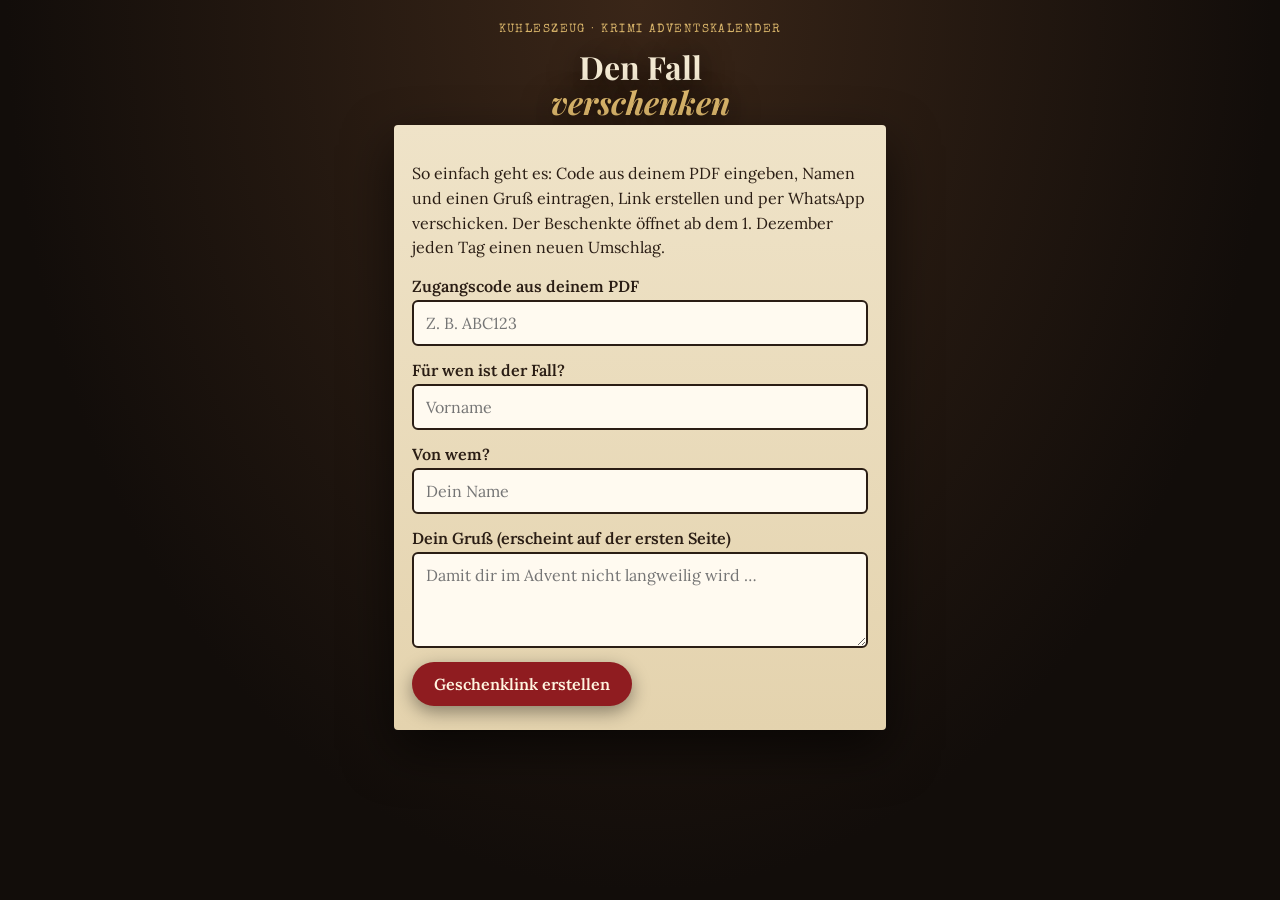
==== verschenken.html @ 339b6118 "Add files via upload" ====
<!doctype html>
<html lang="de">
<head>
<meta charset="utf-8">
<meta name="viewport" content="width=device-width,initial-scale=1,viewport-fit=cover">
<title>Fall verschenken</title>
<meta name="robots" content="noindex">
<link href="https://fonts.googleapis.com/css2?family=Playfair+Display:ital,wght@0,600;0,800;1,600&family=Special+Elite&family=Lora:wght@400;600&display=swap" rel="stylesheet">
<link rel="stylesheet" href="style.css">
<style>
body{overflow:auto}
.wrap{max-width:520px;margin:0 auto;padding:24px 14px 50px}
label{display:block;font-weight:600;margin:14px 0 4px}
.f{width:100%;font:16px Lora,serif;padding:11px 12px;border:2px solid var(--ink);border-radius:6px;background:#fffaf0;color:var(--ink)}
textarea.f{min-height:96px;resize:vertical}
#out{display:none;margin-top:18px}
.linkbox{word-break:break-all;font-family:'Special Elite';font-size:13px;background:#fffaf0;border:1px dashed var(--ink);padding:10px;border-radius:6px}
.row{display:flex;gap:8px;flex-wrap:wrap;margin-top:10px}
.wa{background:#1f8f4e}
</style>
</head>
<body style="background:radial-gradient(ellipse at 50% 0%,#3a2618,#120d0a 70%)">
<div class="wrap">
  <div class="kick" style="text-align:center">KuhlesZeug · Krimi Adventskalender</div>
  <h1 style="text-align:center;font-size:32px">Den Fall<br><em>verschenken</em></h1>
  <div class="paper">
    <p class="story">So einfach geht es: Code aus deinem PDF eingeben, Namen und einen Gruß eintragen, Link erstellen und per WhatsApp verschicken. Der Beschenkte öffnet ab dem 1. Dezember jeden Tag einen neuen Umschlag.</p>
    <label for="code">Zugangscode aus deinem PDF</label>
    <input class="f" id="code" autocomplete="off" autocapitalize="characters" placeholder="z. B. ABC123" style="text-transform:uppercase">
    <label for="an">Für wen ist der Fall?</label>
    <input class="f" id="an" maxlength="40" placeholder="Vorname">
    <label for="von">Von wem?</label>
    <input class="f" id="von" maxlength="40" placeholder="Dein Name">
    <label for="m">Dein Gruß (erscheint auf der ersten Seite)</label>
    <textarea class="f" id="m" maxlength="280" placeholder="Damit dir im Advent nicht langweilig wird …"></textarea>
    <div class="row"><button class="btn" id="make">Geschenklink erstellen</button></div>
    <div id="out">
      <p class="question">Dein persönlicher Geschenklink:</p>
      <div class="linkbox" id="link"></div>
      <div class="row">
        <a class="btn wa" id="wa" target="_blank" rel="noopener">Per WhatsApp schicken</a>
        <button class="btn ghost" id="copy" style="color:var(--ink);border-color:var(--ink)">Link kopieren</button>
        <a class="btn ghost" id="test" target="_blank" style="color:var(--ink);border-color:var(--ink)">Vorschau</a>
      </div>
      <p class="small" style="color:var(--ink)">Tipp: Schick den Link am besten am 30. November, dann wartet am nächsten Morgen der erste Umschlag.</p>
    </div>
  </div>
</div>
<div id="toast" class="toast"></div>
<script src="gate.js"></script>
<script>
const $=s=>document.querySelector(s);
function toast(t){const e=$('#toast');e.textContent=t;e.classList.add('on');setTimeout(()=>e.classList.remove('on'),2600)}
$('#make').onclick=async()=>{const c=kzNormCode($('#code').value);if(!c||await kzSha(c)!==KZ_H){toast('Der Code stimmt nicht. Er steht in deinem PDF.');return}
 const an=$('#an').value.trim(),von=$('#von').value.trim(),m=$('#m').value.trim();if(!an){toast('Bitte trag ein, für wen der Fall ist.');return}
 const k=await kzSig(an,von,m);const url=new URL('./',location.href).href+'?g='+kzEnc({an,von,m,k});
 $('#link').textContent=url;$('#out').style.display='block';$('#test').href=url;
 const txt='Ein Fall für dich, '+an+'! 🔎 Im Dezember öffnest du jeden Tag einen neuen Umschlag und jagst den Dieb des Weihnachtsdiamanten. Am besten mit Ton: '+url;
 $('#wa').href='https://wa.me/?text='+encodeURIComponent(txt);$('#out').scrollIntoView({behavior:'smooth'})};
$('#copy').onclick=async()=>{try{await navigator.clipboard.writeText($('#link').textContent);toast('Link kopiert')}catch(e){toast('Bitte den Link markieren und kopieren')}};
</script>
</body>
</html>
---- style.css ----
:root{--ink:#2a1d14;--paper:#efe3c8;--paper2:#e4d3ae;--red:#8f1c20;--gold:#d8b46a;--dark:#120d0a;--green:#1f3b2c}
*{box-sizing:border-box;-webkit-tap-highlight-color:transparent}
html,body{margin:0;height:100%;background:var(--dark);color:#f3e9d2;font-family:Lora,Georgia,serif;overflow:hidden}
button{font:inherit;cursor:pointer}
#snow{position:fixed;inset:0;pointer-events:none;z-index:50}
.screen{position:fixed;inset:0;display:none;overflow-y:auto;-webkit-overflow-scrolling:touch}
.screen.on{display:block;animation:fadein .6s ease}
@keyframes fadein{from{opacity:0}to{opacity:1}}
.kick{font-family:'Special Elite',monospace;letter-spacing:.12em;text-transform:uppercase;font-size:12px;color:var(--gold)}
.btn{background:var(--red);color:#fff4e0;border:0;border-radius:999px;padding:12px 22px;font-weight:600;box-shadow:0 6px 18px rgba(0,0,0,.4);transition:transform .15s}
.btn:active{transform:scale(.96)}
.btn.big{font-size:20px;padding:16px 34px;margin-top:22px}
.btn.ghost{background:transparent;border:1px solid rgba(216,180,106,.6);color:var(--gold);box-shadow:none}
.btn.sm{padding:7px 14px;font-size:14px}
.small{font-size:13px;opacity:.7;margin-top:14px}
/* Start */
.start-bg{position:absolute;inset:0;background:url(a/poster.jpg) center/cover;filter:brightness(.45)}
.start-bg::after{content:"";position:absolute;inset:0;background:radial-gradient(ellipse at 50% 40%,transparent 20%,rgba(10,7,5,.9) 80%)}
.start-in{position:relative;min-height:100%;display:flex;flex-direction:column;align-items:center;justify-content:center;text-align:center;padding:40px 22px}
h1{font-family:'Playfair Display',serif;font-size:40px;line-height:1.08;margin:14px 0 6px;text-shadow:0 4px 30px #000}
h1 em{color:var(--gold);font-style:italic}
.giftline{font-family:'Special Elite',monospace;font-size:16px;color:#f1dfb8;min-height:20px;max-width:340px}
/* Intro */
#s-intro{background:#000}
#intro{position:absolute;inset:0;width:100%;height:100%;object-fit:cover}
.intro-text{position:absolute;left:0;right:0;bottom:16%;text-align:center;font-family:'Playfair Display',serif;font-size:28px;text-shadow:0 2px 20px #000;padding:0 20px;transition:opacity .5s}
.skip{position:absolute;right:16px;top:calc(16px + env(safe-area-inset-top))}
/* Desk */
#s-desk{background:radial-gradient(ellipse at 50% -10%,rgba(120,170,110,.25),transparent 55%),repeating-linear-gradient(90deg,#3a2416 0 3px,#3f2818 3px 9px,#36210f 9px 14px),#38220f}
.deskhead{display:flex;justify-content:space-between;align-items:center;padding:calc(14px + env(safe-area-inset-top)) 16px 8px}
.deskhead .title{font-family:'Playfair Display',serif;font-size:24px}
.headbtns{display:flex;gap:8px}
.icon{width:44px;height:44px;border-radius:50%;border:1px solid rgba(216,180,106,.5);background:rgba(0,0,0,.25);font-size:20px}
.report{display:flex;flex-wrap:wrap;gap:6px 12px;justify-content:center;padding:6px 12px 10px}
.report .word{display:flex;gap:3px}
.report .slot{width:22px;height:28px;border-bottom:2px solid rgba(216,180,106,.6);font-family:'Special Elite',monospace;font-size:20px;text-align:center;color:var(--gold)}
.report .gap{width:10px}
.report.big .slot{width:22px;height:32px;font-size:22px;color:var(--red);border-color:var(--ink)}
.report .slot.new{animation:pop .7s ease}
@keyframes pop{0%{transform:scale(2.4);opacity:0}60%{transform:scale(.9);opacity:1}100%{transform:scale(1)}}
.grid{display:grid;grid-template-columns:repeat(4,1fr);gap:12px;padding:8px 14px 20px;max-width:520px;margin:0 auto}
.env{position:relative;aspect-ratio:4/3;border-radius:6px;background:linear-gradient(160deg,#ead9b4,#d3bd8f);box-shadow:0 6px 14px rgba(0,0,0,.45);border:0;padding:0;overflow:hidden;color:var(--ink);transform:rotate(var(--r,0deg));transition:transform .2s}
.env::before{content:"";position:absolute;left:0;right:0;top:0;height:55%;background:linear-gradient(160deg,#dcc89c,#c9b182);clip-path:polygon(0 0,100% 0,50% 100%)}
.env .num{position:absolute;left:6px;bottom:3px;font-family:'Playfair Display',serif;font-size:20px;font-weight:800}
.env .wax{position:absolute;left:50%;top:50%;width:26px;height:26px;margin:-13px;border-radius:50%;background:radial-gradient(circle at 35% 30%,#c8383d,#7d1317);box-shadow:0 2px 3px rgba(0,0,0,.5);font-size:10px;color:#f6c9b0;display:flex;align-items:center;justify-content:center;font-family:'Special Elite'}
.env.locked{filter:grayscale(.6) brightness(.6)}
.env.locked .wax{background:#555}
.env.open{background:linear-gradient(160deg,#f3e7cc,#e0cfa9)}
.env.open::before{clip-path:polygon(0 0,100% 0,50% 0)}
.env.open .wax{background:none;box-shadow:none;color:var(--red);font-size:26px;font-weight:800;font-family:'Special Elite'}
.env.today{animation:glow 1.8s ease-in-out infinite}
@keyframes glow{50%{box-shadow:0 0 0 3px var(--gold),0 0 26px rgba(216,180,106,.8)}}
.foot{text-align:center;font-size:13px;opacity:.7;padding:0 20px 30px}
/* Envelope screen */
#s-env{background:radial-gradient(ellipse at 50% 30%,#3a2618,#120d0a 70%)}
.env-wrap{min-height:100%;display:flex;flex-direction:column;align-items:center;justify-content:center;gap:28px;padding:30px 16px}
.env-date{font-family:'Special Elite';color:var(--gold);letter-spacing:.1em}
.envelope{position:relative;width:min(84vw,360px);aspect-ratio:4/3;perspective:900px}
.env-back,.env-front{position:absolute;inset:0;border-radius:8px}
.env-back{background:#c9b182}
.env-front{background:linear-gradient(160deg,#ecdcb8,#d6c193);clip-path:polygon(0 0,50% 52%,100% 0,100% 100%,0 100%);box-shadow:0 20px 40px rgba(0,0,0,.6);z-index:3}
.env-flap{position:absolute;left:0;right:0;top:0;height:58%;background:linear-gradient(170deg,#e2cfa6,#c7ae7f);clip-path:polygon(0 0,100% 0,50% 100%);transform-origin:top;transition:transform .8s cubic-bezier(.5,0,.3,1);z-index:4}
.envelope.opened .env-flap{transform:rotateX(180deg);z-index:1}
.env-card{position:absolute;left:7%;right:7%;top:8%;bottom:8%;background:var(--paper);border-radius:4px;z-index:2;transition:transform 1s cubic-bezier(.3,1.3,.5,1) .5s;display:flex;align-items:flex-start;justify-content:center;padding-top:10px}
.envelope.opened .env-card{transform:translateY(-62%)}
.mini-stamp{font-family:'Special Elite';color:var(--red);border:2px solid var(--red);padding:2px 8px;transform:rotate(-6deg);font-size:13px}
.ribbon-v,.ribbon-h{position:absolute;background:linear-gradient(90deg,#7d1317,#c8383d,#7d1317);z-index:5;transition:transform .6s,opacity .6s}
.ribbon-v{left:50%;width:18px;margin-left:-9px;top:-4%;bottom:-4%}
.ribbon-h{top:50%;height:18px;margin-top:-9px;left:-4%;right:-4%;background:linear-gradient(180deg,#7d1317,#c8383d,#7d1317)}
.bow{position:absolute;left:50%;top:50%;transform:translate(-50%,-50%);font-size:64px;z-index:6;transition:transform .6s,opacity .6s;filter:drop-shadow(0 4px 6px rgba(0,0,0,.5))}
.seal{position:absolute;right:10%;bottom:12%;width:44px;height:44px;border-radius:50%;background:radial-gradient(circle at 35% 30%,#c8383d,#7d1317);z-index:6;display:flex;align-items:center;justify-content:center;font-family:'Special Elite';color:#f6c9b0;box-shadow:0 3px 5px rgba(0,0,0,.5);transition:transform .5s,opacity .5s}
.envelope.untied .ribbon-v{transform:translateY(120%) rotate(20deg);opacity:0}
.envelope.untied .ribbon-h{transform:translateX(130%) rotate(-12deg);opacity:0}
.envelope.untied .bow{transform:translate(120%,-180%) rotate(70deg);opacity:0}
.envelope.untied .seal{transform:scale(1.3) rotate(30deg);opacity:0}
.swipe{position:relative;width:min(84vw,360px);height:60px;user-select:none;touch-action:none}
.swipe-track{position:absolute;inset:0;border-radius:999px;background:rgba(255,255,255,.08);border:1px solid rgba(216,180,106,.4);overflow:hidden;display:flex;align-items:center;justify-content:center;font-family:'Special Elite';color:var(--gold);letter-spacing:.06em}
.swipe-fill{position:absolute;left:0;top:0;bottom:0;width:0;background:linear-gradient(90deg,#7d1317,#c8383d)}
.swipe-track span{position:relative;animation:shimmer 2s infinite}
@keyframes shimmer{50%{opacity:.45}}
.swipe-knob{position:absolute;left:4px;top:4px;width:52px;height:52px;border-radius:50%;background:var(--gold);color:var(--dark);display:flex;align-items:center;justify-content:center;font-size:24px;box-shadow:0 4px 10px rgba(0,0,0,.5)}
/* Case */
#s-case,#s-akte,#s-final{background:radial-gradient(ellipse at 50% 0%,#3a2618,#120d0a 70%)}
.case{max-width:560px;margin:0 auto;padding:calc(18px + env(safe-area-inset-top)) 12px 40px;display:flex;flex-direction:column;align-items:center;gap:16px}
.paper{position:relative;width:100%;background:linear-gradient(180deg,var(--paper),var(--paper2));color:var(--ink);border-radius:4px;padding:20px 18px 24px;box-shadow:0 20px 50px rgba(0,0,0,.6);animation:slideup .7s cubic-bezier(.2,1.2,.4,1)}
@keyframes slideup{from{transform:translateY(60px);opacity:0}}
.case-top{display:flex;justify-content:space-between;font-family:'Special Elite';font-size:13px;border-bottom:1px solid rgba(42,29,20,.3);padding-bottom:6px}
.nr{background:var(--ink);color:var(--paper);border-radius:50%;width:34px;height:34px;display:flex;align-items:center;justify-content:center;font-size:16px;margin-top:-4px}
.dept{font-family:'Special Elite';font-size:11px;opacity:.6;margin-top:6px;letter-spacing:.06em;text-transform:uppercase}
.paper h2{font-family:'Playfair Display',serif;font-size:28px;margin:8px 0 6px;color:var(--red)}
.paper h3{font-family:'Playfair Display',serif;margin:18px 0 6px}
.story{font-size:16px;line-height:1.55;min-height:1em}
.story .cur{display:inline-block;width:8px;background:var(--ink);animation:blink .8s infinite}
@keyframes blink{50%{opacity:0}}
.question{font-weight:600;font-size:15px;margin:14px 0 8px}
.widget{margin:12px 0}
.answer{display:flex;gap:8px;flex-wrap:wrap}
.answer input{flex:1;min-width:0;font:600 18px 'Special Elite',monospace;padding:10px 12px;border:2px solid var(--ink);border-radius:6px;background:#fffaf0;color:var(--ink);text-transform:uppercase}
.answer .btn{padding:10px 18px}
.hints{display:flex;gap:8px;margin-top:14px}
.hints .btn{color:var(--ink);border-color:rgba(42,29,20,.4)}
.hinttext{font-style:italic;font-size:15px;min-height:1em;color:#5a3e2a}
.solved{display:none;margin-top:14px;padding:12px;border:2px dashed var(--red);border-radius:6px;font-family:'Special Elite';font-size:16px}
.solved b{font-size:34px;color:var(--red);display:inline-block;margin:0 6px;vertical-align:middle}
.stamp{position:absolute;right:14px;bottom:120px;font-family:'Special Elite';font-size:30px;color:var(--red);border:4px solid var(--red);padding:2px 12px;border-radius:6px;transform:rotate(-14deg) scale(3);opacity:0;pointer-events:none}
.stamp.on{animation:stamp .5s cubic-bezier(.4,1.6,.6,1) forwards}
@keyframes stamp{to{transform:rotate(-14deg) scale(1);opacity:.85}}
.shake{animation:shake .4s}
@keyframes shake{25%{transform:translateX(-8px)}75%{transform:translateX(8px)}}
/* Widgets */
.box{background:#fffaf0;border:1px solid rgba(42,29,20,.25);border-radius:6px;padding:12px}
.news{font-family:'Playfair Display',serif;text-align:center}
.news .mast{font-weight:800;letter-spacing:.05em;border-bottom:3px double var(--ink);padding-bottom:4px;margin-bottom:8px}
.news .ln{display:block;text-align:left;padding:5px 4px;border-radius:4px;font-family:Lora}
.news .ln b{transition:all .3s}
.news .ln.hl b{color:#fff;background:var(--red);padding:0 4px;border-radius:3px}
.opts{display:grid;gap:8px}
.opt{border:2px solid rgba(42,29,20,.35);background:#fffaf0;border-radius:8px;padding:10px;text-align:left;color:var(--ink)}
.opt.sel{border-color:var(--red);background:#f6e2d3}
.opt .lab{font-family:'Special Elite';color:var(--red);font-size:18px;margin-right:6px}
.morse-tab{display:grid;grid-template-columns:repeat(4,1fr);gap:4px 8px;font-family:'Special Elite';font-size:13px;margin-top:10px}
.lamp{width:60px;height:60px;border-radius:50%;margin:6px auto;background:#3a2a1a;transition:background .05s,box-shadow .05s}
.lamp.on{background:#ffd56b;box-shadow:0 0 30px #ffd56b}
.clock{width:min(70vw,260px);aspect-ratio:1;margin:0 auto;display:block;touch-action:none}
.clockctl{display:flex;justify-content:center;gap:10px;align-items:center;margin-top:8px;font-family:'Special Elite';font-size:22px}
.clockctl .btn{padding:6px 14px}
.coachgrid{display:grid;grid-template-columns:repeat(5,1fr);gap:4px;max-width:280px;margin:0 auto}
.coachgrid div{aspect-ratio:1;display:flex;align-items:center;justify-content:center;background:#fffaf0;border:1px solid rgba(42,29,20,.25);font-family:'Special Elite';font-size:20px;border-radius:4px;position:relative}
.coachgrid .car::after{content:"🐎";position:absolute;font-size:26px}
.arrows{display:grid;grid-template-columns:repeat(3,52px);gap:6px;justify-content:center;margin-top:10px}
.arrows button{height:46px;border-radius:8px;border:2px solid var(--ink);background:#fffaf0;font-size:20px}
.mirror-wrap{perspective:600px}
.mirror-text{font:700 34px 'Playfair Display';text-align:center;transform:scaleX(-1);transition:transform 1.2s;padding:20px;background:repeating-linear-gradient(0deg,#e9dcc0 0 2px,#f4ead4 2px 6px);border-radius:6px;color:#2e4a7a;filter:blur(.4px)}
.mirror-text.flip{transform:scaleX(1)}
.band{font-family:'Special Elite';font-size:14px;word-break:break-all;letter-spacing:2px;background:#fffaf0;padding:6px;border-radius:4px}
.stick{margin-top:10px;background:linear-gradient(180deg,#5b3a22,#a77a4f 40%,#5b3a22);border-radius:12px;padding:8px 10px;font-family:'Special Elite';color:#fff2d6;font-size:18px;letter-spacing:4px;line-height:1.5;overflow-x:auto;white-space:pre}
.stick .r0{color:#ffb3a0}
input[type=range]{width:100%;accent-color:var(--red)}
.receipt{font-family:'Special Elite';max-width:260px;margin:0 auto;background:#fffaf0;padding:14px;box-shadow:0 2px 6px rgba(0,0,0,.2);transform:rotate(-1.5deg)}
.receipt div{display:flex;justify-content:space-between;border-bottom:1px dotted #999;padding:3px 0}
.tt{width:100%;border-collapse:collapse;font-family:'Special Elite';background:#1d1d1d;color:#ffd56b;border-radius:6px;overflow:hidden}
.tt td{padding:9px;border-bottom:1px solid #333}
.tt tr.sel td{background:#5a1a1a}
.stretch-wrap{height:120px;overflow:hidden;display:flex;align-items:center;justify-content:center;background:#efe2c5;border-radius:6px}
.stretch-text{font:700 17px 'Playfair Display';white-space:nowrap;color:#3b2a1e;transform-origin:center}
.chess{display:grid;grid-template-columns:repeat(8,1fr);max-width:300px;margin:0 auto;border:3px solid var(--ink)}
.chess div{aspect-ratio:1;display:flex;align-items:center;justify-content:center;font-size:24px;position:relative}
.chess .l{background:#f0dfb9}.chess .d{background:#b08657}
.chess div.sel{outline:3px solid var(--red);outline-offset:-3px}
.chess small{position:absolute;left:2px;bottom:0;font-size:8px;opacity:.6}
.plan{display:grid;grid-template-columns:repeat(3,1fr);gap:0;max-width:330px;margin:0 auto;border:3px solid var(--ink)}
.plan button{aspect-ratio:1.1;border:1px solid var(--ink);background:#fffaf0;font-family:'Special Elite';font-size:12px;color:var(--ink);display:flex;flex-direction:column;align-items:center;justify-content:center;gap:4px}
.plan button b{font-size:22px;color:var(--red)}
.plan button.sel{background:#f6e2d3}
.ws{display:grid;grid-template-columns:repeat(8,1fr);gap:2px;max-width:320px;margin:0 auto;user-select:none}
.ws div{aspect-ratio:1;display:flex;align-items:center;justify-content:center;background:#fffaf0;font-family:'Special Elite';font-size:18px;border-radius:3px}
.ws div.a{background:#ffd56b}.ws div.f{background:#e9b5a6}
.wl{display:flex;flex-wrap:wrap;gap:6px;margin-top:10px;justify-content:center}
.wl span{font-family:'Special Elite';padding:3px 8px;border:1px solid var(--ink);border-radius:4px}
.wl span.x{text-decoration:line-through;opacity:.45}
.order .opt{display:flex;justify-content:space-between;gap:8px}
.order .opt small{font-family:'Special Elite';white-space:nowrap}
.order .opt .n{font-family:'Special Elite';color:var(--red);font-size:18px;min-width:20px}
.seals{display:grid;grid-template-columns:repeat(2,1fr);gap:12px;max-width:300px;margin:0 auto}
.seals button{border:0;background:none;display:flex;flex-direction:column;align-items:center;gap:4px;font-family:'Special Elite';font-size:20px;color:var(--ink)}
.seals button.sel svg{filter:drop-shadow(0 0 6px var(--red))}
.letters{display:flex;gap:6px;justify-content:center;flex-wrap:wrap}
.letters button{width:44px;height:50px;border-radius:6px;border:2px solid var(--ink);background:#fffaf0;font:700 22px 'Special Elite';color:var(--ink)}
.letters button.used{opacity:.25}
.built{font:700 28px 'Special Elite';text-align:center;letter-spacing:6px;min-height:40px;margin:10px 0;color:var(--red)}
.staff{width:100%;max-width:400px;display:block;margin:0 auto}
.notetab{display:grid;grid-template-columns:repeat(8,1fr);gap:4px;margin-top:8px;font-family:'Special Elite';text-align:center;font-size:14px}
.notetab div{background:#fffaf0;border-radius:4px;padding:4px 0}
.watch{width:min(72vw,270px);aspect-ratio:1;margin:0 auto;position:relative}
.watch svg{position:absolute;inset:0;width:100%;height:100%}
.watch .lid{transition:transform 1.4s cubic-bezier(.5,0,.2,1),opacity 1.4s}
.watch.open .lid{transform:translateX(-120%) rotate(-40deg);opacity:0}
.gear{transform-box:fill-box;transform-origin:center;animation:spin 6s linear infinite}
.gear.r{animation-direction:reverse}
@keyframes spin{to{transform:rotate(360deg)}}
/* Akte */
.suspects{display:grid;grid-template-columns:repeat(2,1fr);gap:8px}
.suspects div,.suspects button{background:#fffaf0;border:1px solid rgba(42,29,20,.3);border-radius:8px;padding:8px;text-align:left;color:var(--ink);font-size:13px}
.suspects b{display:block;font-family:'Playfair Display';font-size:15px}
.suspects .ic{font-size:22px;float:right}
.numtab{display:grid;grid-template-columns:repeat(13,1fr);font-family:'Special Elite';font-size:12px;text-align:center;gap:1px}
.numtab div{background:#fffaf0;padding:2px 0}
.verdict{display:none;text-align:center}
.verdict video{width:100%;border-radius:6px;margin-top:10px}
.diamond{font-size:70px;animation:sparkle 1.4s ease-in-out infinite}
@keyframes sparkle{50%{transform:scale(1.15) rotate(8deg);filter:drop-shadow(0 0 20px #bfe8ff)}}
.toast{position:fixed;left:50%;bottom:30px;transform:translateX(-50%) translateY(120px);background:#2a1d14;color:#f3e9d2;padding:12px 18px;border-radius:12px;border:1px solid var(--gold);transition:transform .4s;z-index:60;max-width:90vw;text-align:center}
.toast.on{transform:translateX(-50%) translateY(0)}
.giftmsg{display:none;max-width:330px;margin:14px auto 0;background:var(--paper);color:var(--ink);padding:14px 16px;border-radius:4px;font-family:'Special Elite',monospace;font-size:15px;line-height:1.5;transform:rotate(-1.5deg);box-shadow:0 10px 30px rgba(0,0,0,.6);text-align:left;white-space:pre-wrap}
.codebox{display:none;max-width:320px;margin-top:16px}
.codebox input{width:100%;font:600 20px 'Special Elite',monospace;text-align:center;padding:12px;border-radius:8px;border:2px solid var(--gold);background:rgba(0,0,0,.4);color:#fff;text-transform:uppercase}
.codebox a{color:var(--gold)}
.solved{position:relative}.stamp2{position:absolute;right:10px;top:8px;font-family:'Special Elite';font-size:20px;color:var(--red);border:3px solid var(--red);padding:0 8px;border-radius:5px;transform:rotate(-12deg);opacity:.85;animation:stamp2 .5s cubic-bezier(.4,1.6,.6,1)}@keyframes stamp2{from{transform:rotate(-12deg) scale(3);opacity:0}}
.stamp{display:none}
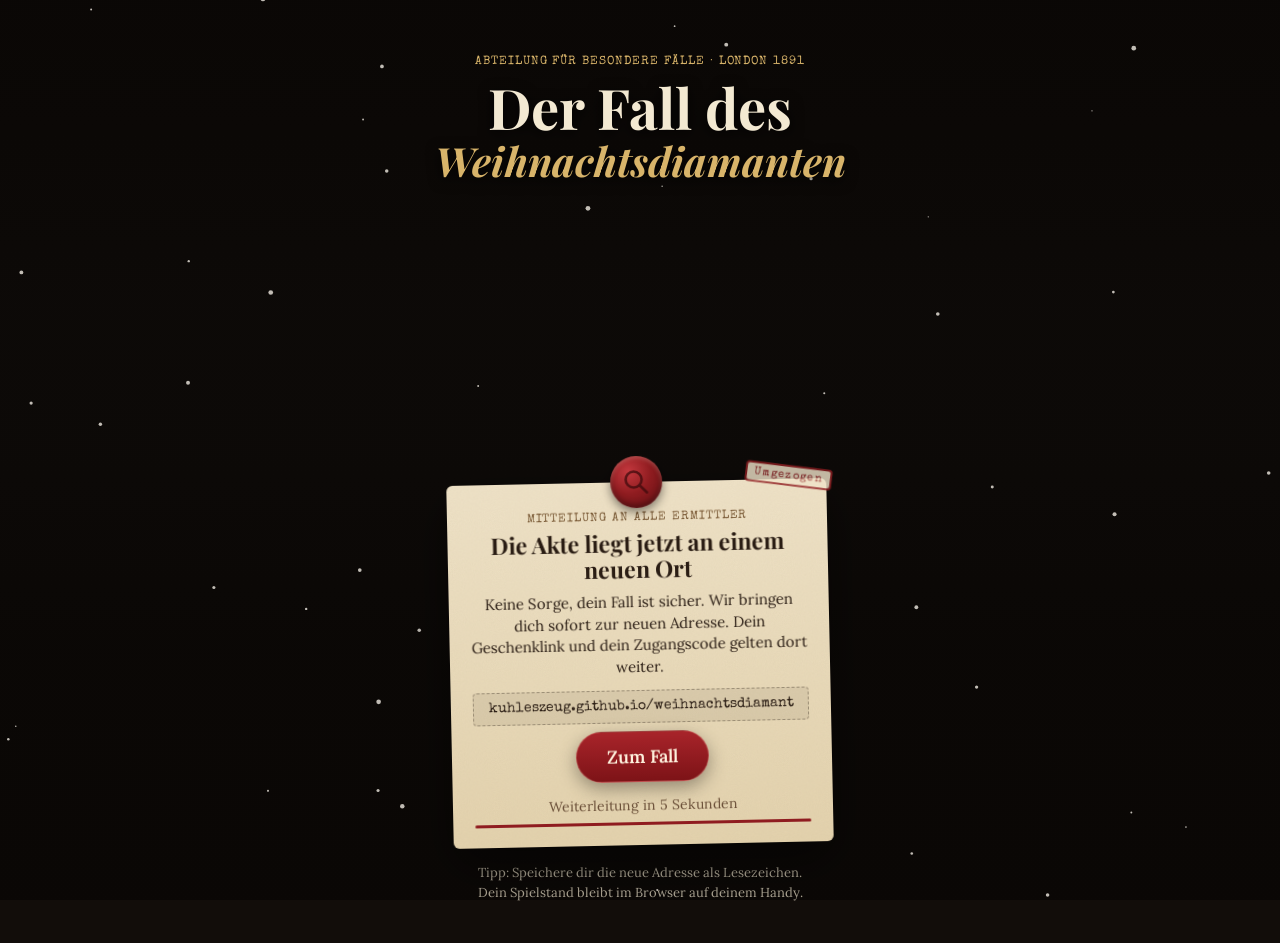
==== commit 20777962: "Add files via upload" ====
--- a/verschenken.html
+++ b/verschenken.html
@@ -3,61 +3,85 @@
 <head>
 <meta charset="utf-8">
 <meta name="viewport" content="width=device-width,initial-scale=1,viewport-fit=cover">
-<title>Fall verschenken</title>
+<title>Der Fall des Weihnachtsdiamanten · Neue Adresse</title>
+<meta name="theme-color" content="#120d0a">
 <meta name="robots" content="noindex">
+<link rel="preconnect" href="https://fonts.googleapis.com"><link rel="preconnect" href="https://fonts.gstatic.com" crossorigin>
 <link href="https://fonts.googleapis.com/css2?family=Playfair+Display:ital,wght@0,600;0,800;1,600&family=Special+Elite&family=Lora:wght@400;600&display=swap" rel="stylesheet">
-<link rel="stylesheet" href="style.css">
+<script>
+/* Ziel berechnen: Pfad, Parameter und Anker bleiben erhalten (Geschenklinks funktionieren weiter) */
+(function(){
+  var BASE="https://kuhleszeug.github.io/weihnachtsdiamant/";
+  var p=location.pathname.replace(/^\/krimi-advent\/?/,"");
+  if(p==="index.html"||p==="404.html")p="";
+  window.ZIEL=BASE+p+location.search+location.hash;
+})();
+</script>
+<noscript><meta http-equiv="refresh" content="6;url=https://kuhleszeug.github.io/weihnachtsdiamant/"></noscript>
 <style>
-body{overflow:auto}
-.wrap{max-width:520px;margin:0 auto;padding:24px 14px 50px}
-label{display:block;font-weight:600;margin:14px 0 4px}
-.f{width:100%;font:16px Lora,serif;padding:11px 12px;border:2px solid var(--ink);border-radius:6px;background:#fffaf0;color:var(--ink)}
-textarea.f{min-height:96px;resize:vertical}
-#out{display:none;margin-top:18px}
-.linkbox{word-break:break-all;font-family:'Special Elite';font-size:13px;background:#fffaf0;border:1px dashed var(--ink);padding:10px;border-radius:6px}
-.row{display:flex;gap:8px;flex-wrap:wrap;margin-top:10px}
-.wa{background:#1f8f4e}
+:root{--ink:#2a1d14;--paper:#efe3c8;--paper2:#e4d3ae;--red:#8f1c20;--gold:#d8b46a;--dark:#120d0a}
+*{box-sizing:border-box}
+html,body{margin:0;min-height:100%;background:var(--dark);color:#f3e9d2;font-family:Lora,Georgia,serif}
+body{min-height:100vh;min-height:100dvh;position:relative;overflow-x:hidden}
+.bg{position:fixed;inset:0;background:#0d0a08 url(https://kuhleszeug.github.io/weihnachtsdiamant/a/start.jpg?v=9) 74% 0/auto 108% no-repeat}
+.bg::after{content:"";position:absolute;inset:0;background:linear-gradient(180deg,rgba(10,7,5,.93) 0%,rgba(10,7,5,.6) 18%,rgba(10,7,5,.15) 34%,rgba(10,7,5,.25) 50%,rgba(10,7,5,.85) 72%,rgba(10,7,5,.97) 100%)}
+canvas{position:fixed;inset:0;width:100%;height:100%;pointer-events:none}
+.in{position:relative;min-height:100vh;min-height:100dvh;display:flex;flex-direction:column;align-items:center;text-align:center;padding:calc(56px + env(safe-area-inset-top)) 22px calc(28px + env(safe-area-inset-bottom))}
+.kick{font-family:'Special Elite',monospace;letter-spacing:.08em;text-transform:uppercase;font-size:clamp(9.5px,2.7vw,12px);color:var(--gold)}
+h1{font-family:'Playfair Display',serif;font-size:clamp(38px,12vw,56px);line-height:1.04;margin:10px 0 0;text-shadow:0 3px 14px rgba(0,0,0,.9)}
+h1 em{display:block;color:var(--gold);font-style:italic;font-size:.72em;white-space:nowrap;margin-top:4px}
+.spacer{flex:1;min-height:clamp(200px,34vh,300px)}
+.card{position:relative;width:min(100%,380px);background:var(--paper);color:var(--ink);border-radius:6px;padding:30px 22px 20px;
+  background-image:url("data:image/svg+xml;utf8,<svg xmlns='http://www.w3.org/2000/svg' width='160' height='160'><filter id='n'><feTurbulence type='fractalNoise' baseFrequency='.9' numOctaves='3' stitchTiles='stitch'/><feColorMatrix values='0 0 0 0 .35  0 0 0 0 .25  0 0 0 0 .15  0 0 0 .09 0'/></filter><rect width='100%' height='100%' filter='url(%23n)'/></svg>"),linear-gradient(180deg,var(--paper),var(--paper2));
+  box-shadow:0 18px 50px rgba(0,0,0,.55);transform:rotate(-1.2deg);animation:rein .9s cubic-bezier(.2,.8,.2,1) both}
+@keyframes rein{from{opacity:0;transform:translateY(40px) rotate(-4deg)}to{opacity:1;transform:rotate(-1.2deg)}}
+.stamp{position:absolute;top:-14px;right:-6px;background:var(--paper);font-family:'Special Elite',monospace;font-size:11px;letter-spacing:.12em;color:var(--red);border:2px solid var(--red);border-radius:4px;padding:3px 7px;transform:rotate(8deg);opacity:.8}
+.seal{position:absolute;left:50%;top:-26px;width:52px;height:52px;margin-left:-26px;border-radius:50%;
+  background:radial-gradient(circle at 35% 30%,#c4383e 0,#8f1c20 45%,#5e0f12 100%);box-shadow:0 4px 10px rgba(0,0,0,.45),inset 0 -3px 6px rgba(0,0,0,.35),inset 0 2px 4px rgba(255,180,170,.35)}
+.seal svg{position:absolute;inset:11px;opacity:.75}
+.card .kick{color:#7a5a36}
+.card h2{font-family:'Playfair Display',serif;font-size:23px;margin:6px 0 8px;line-height:1.15}
+.card p{margin:0 0 12px;font-size:15px;line-height:1.45}
+.addr{font-family:'Special Elite',monospace;font-size:clamp(11px,3.3vw,13.5px);white-space:nowrap;background:rgba(42,29,20,.07);border:1px dashed rgba(42,29,20,.35);border-radius:4px;padding:9px 10px;word-break:break-all}
+.btn{display:inline-block;margin-top:8px;text-decoration:none;background:linear-gradient(180deg,#a8242a,#7d1317);color:#fff4e0;border:1px solid rgba(255,200,180,.25);border-radius:999px;padding:13px 30px;font-size:18px;font-weight:600;box-shadow:0 6px 18px rgba(0,0,0,.35)}
+.btn:active{transform:scale(.96)}
+.count{margin-top:14px;font-size:14px;color:#6b5039}
+.bar{height:3px;border-radius:3px;background:rgba(42,29,20,.15);margin-top:8px;overflow:hidden}
+.bar i{display:block;height:100%;width:0;background:var(--red);animation:lauf 6s linear forwards}
+@keyframes lauf{to{width:100%}}
+@media (max-height:700px){.spacer{min-height:120px}.card p{font-size:14px}}
+.foot{margin-top:18px;font-size:13px;color:rgba(243,233,210,.7);max-width:340px;line-height:1.5}
 </style>
 </head>
-<body style="background:radial-gradient(ellipse at 50% 0%,#3a2618,#120d0a 70%)">
-<div class="wrap">
-  <div class="kick" style="text-align:center">KuhlesZeug · Krimi Adventskalender</div>
-  <h1 style="text-align:center;font-size:32px">Den Fall<br><em>verschenken</em></h1>
-  <div class="paper">
-    <p class="story">So einfach geht es: Code aus deinem PDF eingeben, Namen und einen Gruß eintragen, Link erstellen und per WhatsApp verschicken. Der Beschenkte öffnet ab dem 1. Dezember jeden Tag einen neuen Umschlag.</p>
-    <label for="code">Zugangscode aus deinem PDF</label>
-    <input class="f" id="code" autocomplete="off" autocapitalize="characters" placeholder="z. B. ABC123" style="text-transform:uppercase">
-    <label for="an">Für wen ist der Fall?</label>
-    <input class="f" id="an" maxlength="40" placeholder="Vorname">
-    <label for="von">Von wem?</label>
-    <input class="f" id="von" maxlength="40" placeholder="Dein Name">
-    <label for="m">Dein Gruß (erscheint auf der ersten Seite)</label>
-    <textarea class="f" id="m" maxlength="280" placeholder="Damit dir im Advent nicht langweilig wird …"></textarea>
-    <div class="row"><button class="btn" id="make">Geschenklink erstellen</button></div>
-    <div id="out">
-      <p class="question">Dein persönlicher Geschenklink:</p>
-      <div class="linkbox" id="link"></div>
-      <div class="row">
-        <a class="btn wa" id="wa" target="_blank" rel="noopener">Per WhatsApp schicken</a>
-        <button class="btn ghost" id="copy" style="color:var(--ink);border-color:var(--ink)">Link kopieren</button>
-        <a class="btn ghost" id="test" target="_blank" style="color:var(--ink);border-color:var(--ink)">Vorschau</a>
-      </div>
-      <p class="small" style="color:var(--ink)">Tipp: Schick den Link am besten am 30. November, dann wartet am nächsten Morgen der erste Umschlag.</p>
-    </div>
-  </div>
-</div>
-<div id="toast" class="toast"></div>
-<script src="gate.js"></script>
+<body>
+<div class="bg"></div>
+<canvas id="snow"></canvas>
+<main class="in">
+  <div class="kick">Abteilung für besondere Fälle · London 1891</div>
+  <h1>Der Fall des<em>Weihnachtsdiamanten</em></h1>
+  <div class="spacer"></div>
+  <section class="card">
+    <div class="seal"><svg viewBox="0 0 30 30" fill="none" stroke="#3d0a0c" stroke-width="2.6" stroke-linecap="round"><circle cx="12.5" cy="12.5" r="8"/><path d="M18.5 18.5l7 7"/></svg></div>
+    <div class="stamp">Umgezogen</div>
+    <div class="kick">Mitteilung an alle Ermittler</div>
+    <h2>Die Akte liegt jetzt an einem neuen Ort</h2>
+    <p>Keine Sorge, dein Fall ist sicher. Wir bringen dich sofort zur neuen Adresse. Dein Geschenklink und dein Zugangscode gelten dort weiter.</p>
+    <div class="addr">kuhleszeug.github.io/weihnachtsdiamant</div>
+    <a class="btn" id="go" href="https://kuhleszeug.github.io/weihnachtsdiamant/">Zum Fall</a>
+    <div class="count" id="count">Weiterleitung in 6 Sekunden</div>
+    <div class="bar"><i></i></div>
+  </section>
+  <p class="foot">Tipp: Speichere dir die neue Adresse als Lesezeichen. Dein Spielstand bleibt im Browser auf deinem Handy.</p>
+</main>
 <script>
-const $=s=>document.querySelector(s);
-function toast(t){const e=$('#toast');e.textContent=t;e.classList.add('on');setTimeout(()=>e.classList.remove('on'),2600)}
-$('#make').onclick=async()=>{const c=kzNormCode($('#code').value);if(!c||await kzSha(c)!==KZ_H){toast('Der Code stimmt nicht. Er steht in deinem PDF.');return}
- const an=$('#an').value.trim(),von=$('#von').value.trim(),m=$('#m').value.trim();if(!an){toast('Bitte trag ein, für wen der Fall ist.');return}
- const k=await kzSig(an,von,m);const url=new URL('./',location.href).href+'?g='+kzEnc({an,von,m,k});
- $('#link').textContent=url;$('#out').style.display='block';$('#test').href=url;
- const txt='Ein Fall für dich, '+an+'! 🔎 Im Dezember öffnest du jeden Tag einen neuen Umschlag und jagst den Dieb des Weihnachtsdiamanten. Am besten mit Ton: '+url;
- $('#wa').href='https://wa.me/?text='+encodeURIComponent(txt);$('#out').scrollIntoView({behavior:'smooth'})};
-$('#copy').onclick=async()=>{try{await navigator.clipboard.writeText($('#link').textContent);toast('Link kopiert')}catch(e){toast('Bitte den Link markieren und kopieren')}};
+var go=document.getElementById("go");go.href=window.ZIEL;
+var n=6,c=document.getElementById("count");
+var t=setInterval(function(){n--;if(n<=0){clearInterval(t);c.textContent="Einen Moment, die Akte wird geöffnet";location.replace(window.ZIEL);}else{c.textContent="Weiterleitung in "+n+(n===1?" Sekunde":" Sekunden");}},1000);
+/* Schnee wie in der App */
+(function(){var cv=document.getElementById("snow"),x=cv.getContext("2d"),f=[],W,H,d=window.devicePixelRatio||1;
+function rs(){W=cv.width=innerWidth*d;H=cv.height=innerHeight*d}rs();addEventListener("resize",rs);
+for(var i=0;i<70;i++)f.push({x:Math.random(),y:Math.random(),r:(Math.random()*1.8+.6),s:Math.random()*.0012+.0005,w:Math.random()*6});
+(function a(){x.clearRect(0,0,W,H);x.fillStyle="rgba(255,250,240,.75)";for(var i=0;i<f.length;i++){var p=f[i];p.y+=p.s;p.w+=.01;if(p.y>1.02){p.y=-.02;p.x=Math.random()}x.beginPath();x.arc((p.x+Math.sin(p.w)*.01)*W,p.y*H,p.r*d,0,7);x.fill()}requestAnimationFrame(a)})();})();
 </script>
 </body>
 </html>
